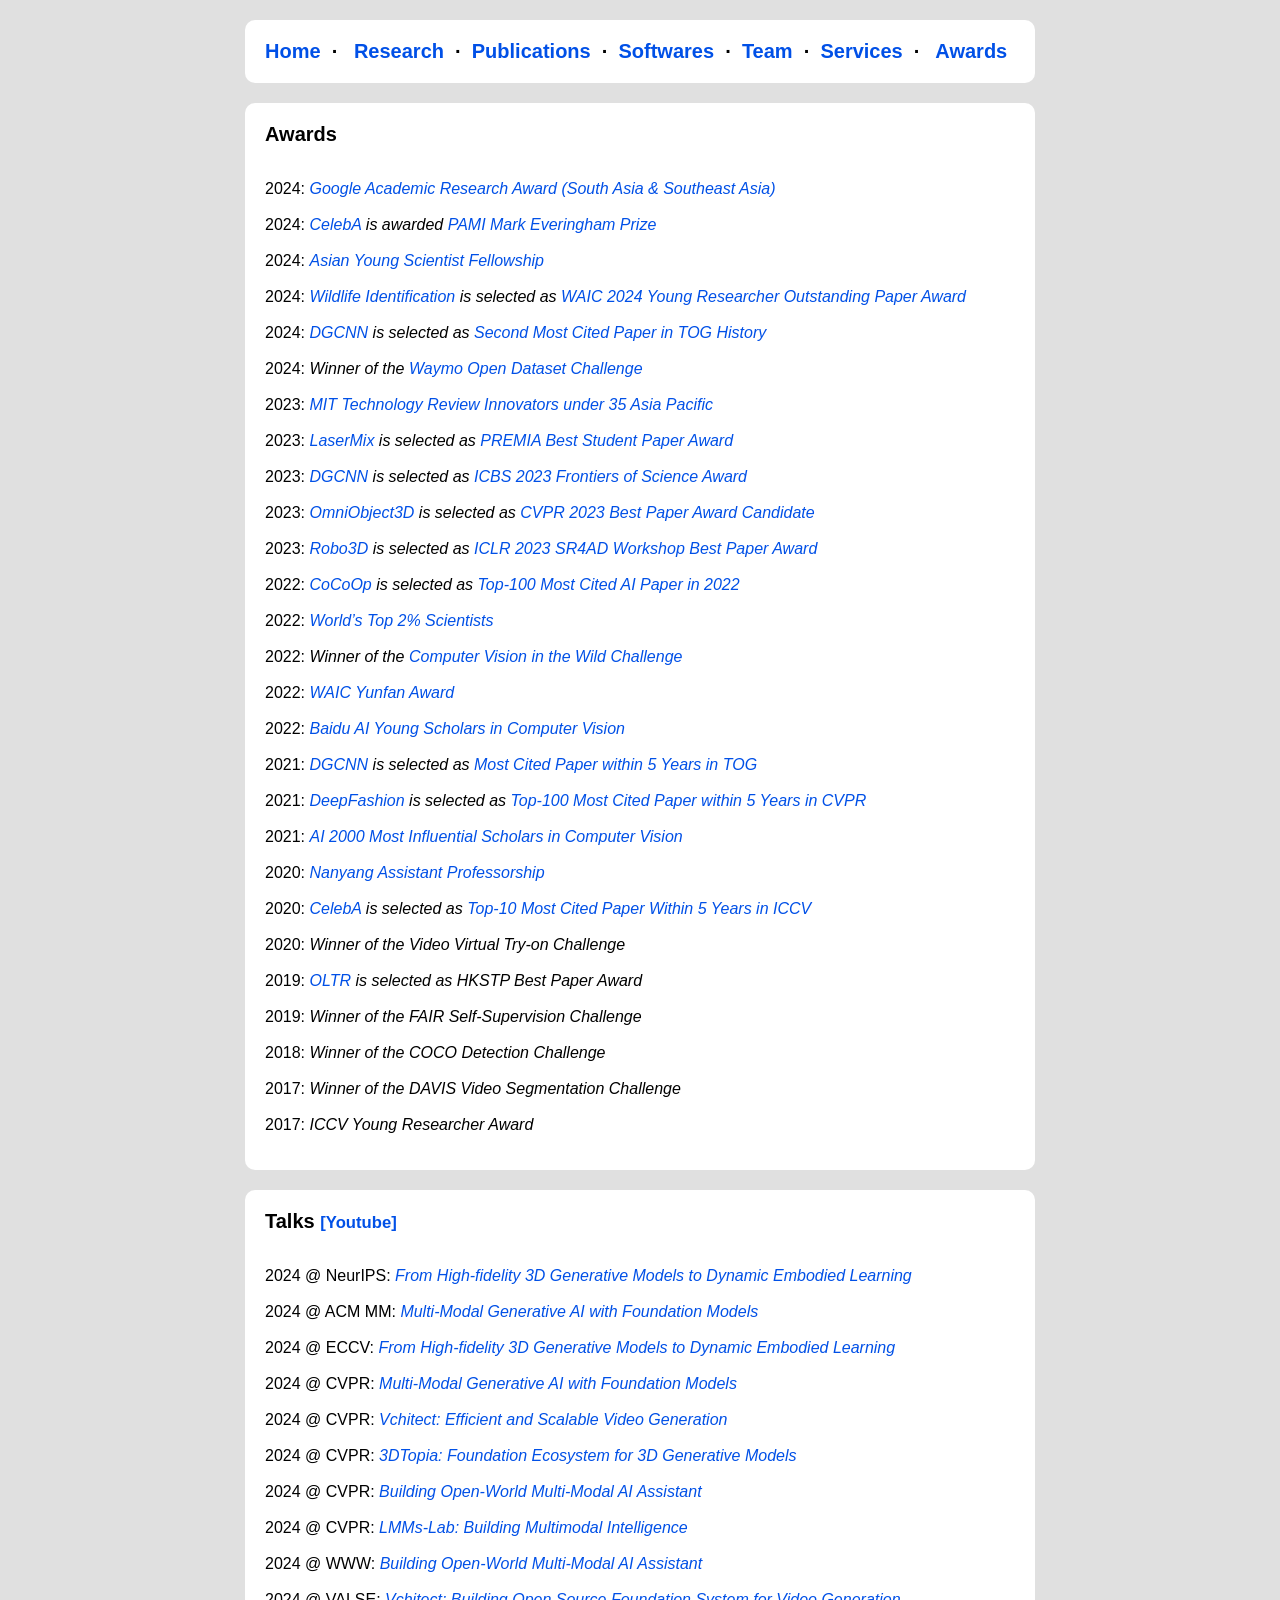
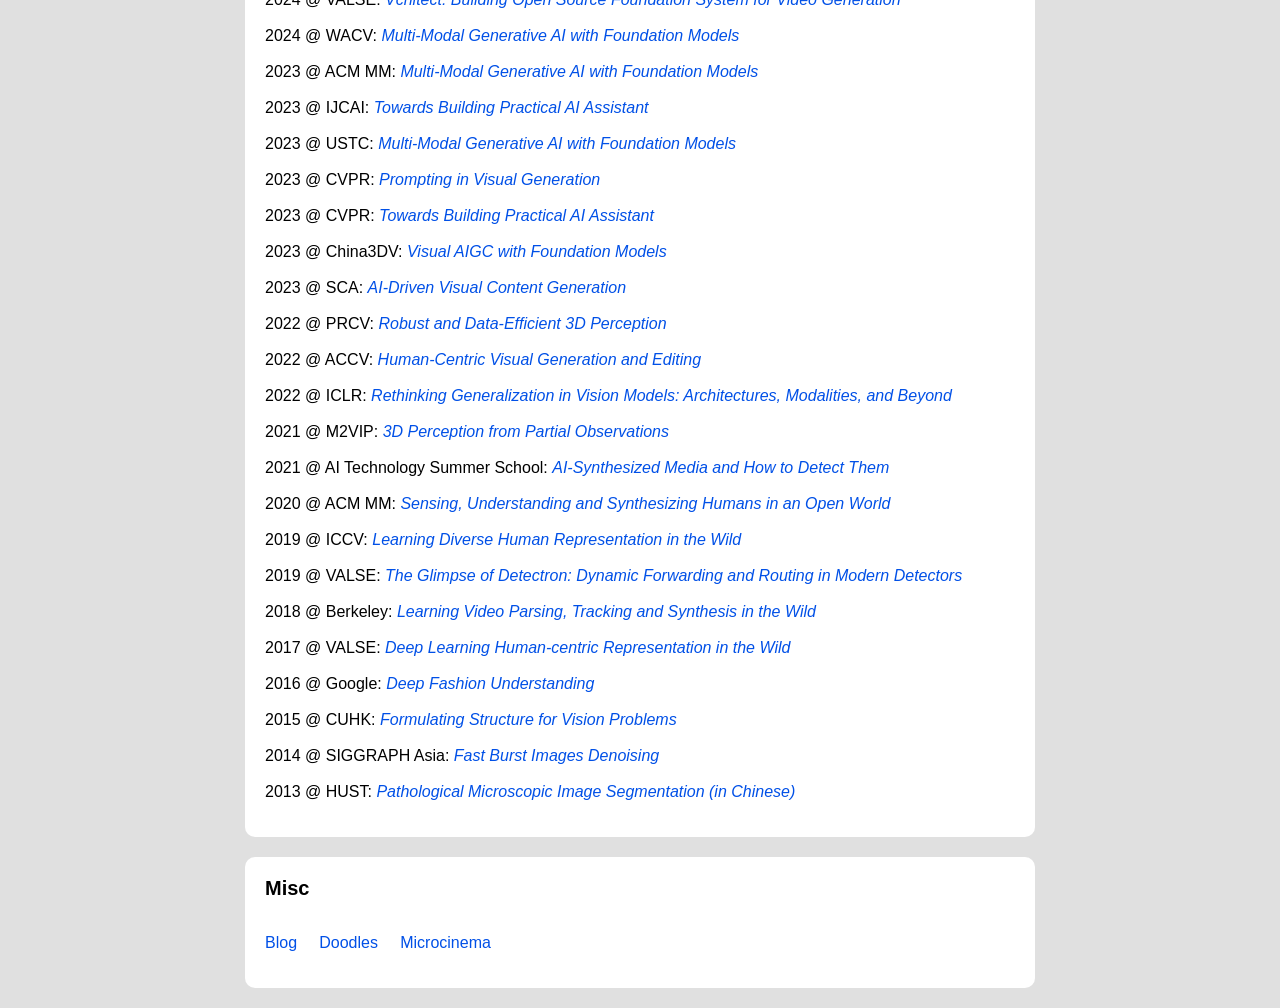
==== awards.html @ c42397a1 "new file added" ====
<!DOCTYPE html PUBLIC "-//W3C//DTD XHTML 1.1//EN" "http://www.w3.org/TR/xhtml11/DTD/xhtml11.dtd">
<html xmlns="http://www.w3.org/1999/xhtml" xml:lang="en"><head><meta http-equiv="Content-Type" content="text/html; charset=UTF-8">

<!-- Meta tags for search engines to crawl -->
<meta name="robots" content="index,follow">
<meta name="keywords" content="Ziwei Liu; 刘子纬; Computer Vision; Deep Learning; Computer Graphics; Multimedia Lab; MMLAB; The Chinese University of Hong Kong; CUHK; UC Berkeley; ICSI; Nanyang Technological University; NTU">
<script src="assets/js/jquery.scrolly.min.js"></script>
<script src="assets/js/jquery.min.js"></script>
<link rel="author" href="https://liuziwei7.github.io/">

    <title>Ziwei Liu - Awards</title>
    <style>

@media screen and (max-device-width: 480px){
  body{
    -webkit-text-size-adjust: none;
  }
}
p { font-size : 16px; }
h1 { font-size : 34px; margin : 0; padding : 0; }
h2 { font-size : 20px; margin : 0; padding : 0; }
h3 { font-size : 18px; margin : 8; padding : 0; }
body { padding : 0; font-family : Arial; font-size : 16px; background-color : rgb(224, 224, 224); }
.title { width : 650px; margin : 20px auto; }
.container { width : 750px; margin : 20px auto; border-radius: 10px;  background-color : #fff; padding : 20px;  clear:both;}
.container_title { width : 750px; margin : 20px auto; border-radius: 10px;  padding : 20px;  clear:both;}
.iframe_video {float: left; margin-right: 30px}
#bio {
    padding-top : 20px;
}
#me { border : 0 solid black; margin-bottom : 50px; border-radius : 10px; }
#sidebar { margin-left : 25px; margin-right : 100px; border : 0 solid black; float : left; margin-bottom : 0;}
a { text-decoration : none; }
a:hover { text-decoration : underline; }
a, a:visited { color : #0050e7; }
.publogo { width: 100 px; margin-right : 20px; float : left; border : 0;}
.publication { clear : left; padding-bottom : 0px; }
.publication p { height : 100px; padding-top : 5px;}
.publication strong a { color : #0000A0; }
.publication .links { position : relative; top : 15px }
.publication .links a { margin-right : 20px; }
.codelogo { margin-right : 10px; float : left; border : 0;}
.code { clear : left; padding-bottom : 10px; vertical-align :middle;} 
.code .download a { display : block; margin : 0 15px; float : left;}
.code strong a { color : #000; }
.external a { margin : 0 10px; }
.external a.first { margin : 0 10px 0 0; }
    </style>
    <script async="" src="./homepage_files/analytics.js"></script>
</head>

<body>

    <div class="container">
        <h2>
            <a href="./index.html">Home</a>&nbsp;&nbsp;&middot;&nbsp;&nbsp;
            <a href="./research.html">Research</a>&nbsp;&nbsp;&middot;&nbsp;
            <a href="./publications.html">Publications</a>&nbsp;&nbsp;&middot;&nbsp;
            <a href="./softwares.html">Softwares</a>&nbsp;&nbsp;&middot;&nbsp;
            <a href="./team.html">Team</a>&nbsp;&nbsp;&middot;&nbsp;
            <a href="./services.html">Services</a>&nbsp;&nbsp;&middot;&nbsp;&nbsp;
            <a href="./awards.html">Awards</a>
        </h2>
    </div>

    <div class="container">
    	<h2>Awards</h2>
    	<div>
    		<p>
    		<br>
            2024: <em><a href="https://research.google/programs-and-events/featured-research-collaborations/south-asia-southeast-asia-awards-recipients/?filtertab=2024">Google Academic Research Award (South Asia & Southeast Asia)</a></em>         
            <br>
            <br>
            2024: <em><a href="http://mmlab.ie.cuhk.edu.hk/projects/CelebA.html">CelebA</a> is awarded <a href="https://tc.computer.org/tcpami/awards/pami-mark-everingham-prize/">PAMI Mark Everingham Prize</a></em>         
            <br>
            <br>
            2024: <em><a href="https://www.aysfellowship.org/math-cs-fellows/ziweiliu-2024">Asian Young Scientist Fellowship</a></em>         
            <br>
            <br>  
            2024: <em><a href="https://www.nature.com/articles/s42256-021-00393-0">Wildlife Identification</a> is selected as <a href="https://sheitc.sh.gov.cn/zxxx/20240618/23f50b2ba3d0422daf775915f43dfa61.html">WAIC 2024 Young Researcher Outstanding Paper Award</a></em>
            <br>
            <br>
            2024: <em><a href="https://liuziwei7.github.io/projects/DGCNN">DGCNN</a> is selected as <a href="https://dl.acm.org/journal/tog">Second Most Cited Paper in TOG History</a></em>
            <br>
            <br>
            2024: <em>Winner of the <a href="https://waymo.com/open/challenges/">Waymo Open Dataset Challenge</a></em>
            <br>
            <br>
            2023: <em><a href="https://www.innovatorsunder35.com/the-list/ziwei-liu/">MIT Technology Review Innovators under 35 Asia Pacific</a></em>         
            <br>
            <br>  
            2023: <em><a href="https://ldkong.com/LaserMix">LaserMix</a> is selected as <a href="http://www.premiasg.org/for-members/premia-best-student-paper-awards/">PREMIA Best Student Paper Award</a></em>
            <br>
            <br>
            2023: <em><a href="https://liuziwei7.github.io/projects/DGCNN">DGCNN</a> is selected as <a href="https://www.icbs.cn/en/web/index/18009_1581229__">ICBS 2023 Frontiers of Science Award</a></em>
            <br>
            <br>
            2023: <em><a href="https://omniobject3d.github.io/">OmniObject3D</a> is selected as <a href="https://cvpr2023.thecvf.com/Conferences/2023/AcceptedPapers">CVPR 2023 Best Paper Award Candidate</a></em>
            <br>
            <br>
            2023: <em><a href="https://ldkong.com/Robo3D">Robo3D</a> is selected as <a href="https://opendrivelab.com/sr4ad/iclr23">ICLR 2023 SR4AD Workshop Best Paper Award</a></em>
            <br>
            <br>
            2022: <em><a href="https://github.com/KaiyangZhou/CoOp">CoCoOp</a> is selected as <a href="https://www.zeta-alpha.com/post/must-read-the-100-most-cited-ai-papers-in-2022">Top-100 Most Cited AI Paper in 2022</a></em>
            <br>
            <br>
            2022: <em><a href="https://elsevier.digitalcommonsdata.com/datasets/btchxktzyw">World’s Top 2% Scientists</a></em>         
            <br>
            <br>
            2022: <em>Winner of the <a href="https://computer-vision-in-the-wild.github.io/eccv-2022/">Computer Vision in the Wild Challenge</a></em>         
            <br>
            <br>
            2022: <em><a href="https://www.jiqizhixin.com/articles/2022-09-07-6">WAIC Yunfan Award</a></em>         
            <br>
            <br>
            2022: <em><a href="https://xueshu.baidu.com/usercenter/index/aischolar2022">Baidu AI Young Scholars in Computer Vision</a></em>         
            <br>
            <br>
            2021: <em><a href="https://liuziwei7.github.io/projects/DGCNN">DGCNN</a> is selected as <a href="https://scholar.google.com/citations?&view_op=list_hcore&venue=eq0ghEO5jswJ.2021">Most Cited Paper within 5 Years in TOG</a></em>
            <br>
            <br>
            2021: <em><a href="http://mmlab.ie.cuhk.edu.hk/projects/DeepFashion.html">DeepFashion</a> is selected as <a href="https://scholar.google.com/citations?view_op=list_hcore&venue=FXe-a9w0eycJ.2021&cstart=80">Top-100 Most Cited Paper within 5 Years in CVPR</a></em>
            <br>
            <br>
			2021: <em><a href="https://www.aminer.org/ai2000/cv">AI 2000 Most Influential Scholars in Computer Vision</a></em>         
			<br>
            <br>  
            2020: <em><a href="https://www.ntu.edu.sg/engineering/aboutus/ourpeople/research-talent-development/nanyang-assistant-professorship-(nap)">Nanyang Assistant Professorship</a></em>
            <br>
            <br>
			2020: <em><a href="https://mmlab.ie.cuhk.edu.hk/projects/CelebA.html">CelebA</a> is selected as <a href="https://scholar.google.com/citations?&view_op=list_hcore&venue=uDnJSYNMB80J.2020">Top-10 Most Cited Paper Within 5 Years in ICCV</a></em>
			<br>
            <br>
			2020: <em>Winner of the Video Virtual Try-on Challenge</em>
			<br>
            <br>
 			2019: <em><a href="https://liuziwei7.github.io/projects/LongTail.html">OLTR</a> is selected as HKSTP Best Paper Award</em>
 			<br>
            <br>
			2019: <em>Winner of the FAIR Self-Supervision Challenge</em>
			<br>
            <br>
 			2018: <em>Winner of the COCO Detection Challenge</em>
 			<br>
            <br>
 			2017: <em>Winner of the DAVIS Video Segmentation Challenge</em>
 			<br>
            <br>
			2017: <em>ICCV Young Researcher Award</em>
   			</p>
    	</div>
    </div>

    <div class="container">
        <h2>Talks <small><a href="https://www.youtube.com/channel/UCRg_2TVVQc7PgFlXzKXhbTg">[Youtube]</a></small> </h2>
        <div>
            <p>
            <br>
            2024 @ NeurIPS: <em><a href="./papers/3dsimulator_slides.pdf">From High-fidelity 3D Generative Models to Dynamic Embodied Learning</a></em>
            <br>
            <br>
            2024 @ ACM MM: <em><a href="./papers/genai2024_slides.pdf">Multi-Modal Generative AI with Foundation Models</a></em>
            <br>
            <br>
            2024 @ ECCV: <em><a href="./papers/3dsimulator_slides.pdf">From High-fidelity 3D Generative Models to Dynamic Embodied Learning</a></em>
            <br>
            <br>
            2024 @ CVPR: <em><a href="./papers/genai2024_slides.pdf">Multi-Modal Generative AI with Foundation Models</a></em>
            <br>
            <br>
            2024 @ CVPR: <em><a href="./papers/vchitect_slides.pdf">Vchitect: Efficient and Scalable Video Generation</a></em>
            <br>
            <br>
            2024 @ CVPR: <em><a href="./papers/3dtopia_slides.pdf">3DTopia: Foundation Ecosystem for 3D Generative Models</a></em>
            <br>
            <br>
            2024 @ CVPR: <em><a href="./papers/aiassistant_slides.pdf">Building Open-World Multi-Modal AI Assistant</a></em>
            <br>
            <br>
            2024 @ CVPR: <em><a href="./papers/lmmslab_slides.pdf">LMMs-Lab: Building Multimodal Intelligence</a></em>
            <br>
            <br>
            2024 @ WWW: <em><a href="./papers/aiassistant_slides.pdf">Building Open-World Multi-Modal AI Assistant</a></em>
            <br>
            <br>
            2024 @ VALSE: <em><a href="./papers/vchitect_slides.pdf">Vchitect: Building Open Source Foundation System for Video Generation</a></em>
            <br>
            <br>
            2024 @ WACV: <em><a href="./papers/genai_slides.pdf">Multi-Modal Generative AI with Foundation Models</a></em>
            <br>
            <br>
            2023 @ ACM MM: <em><a href="./papers/genai_slides.pdf">Multi-Modal Generative AI with Foundation Models</a></em>
            <br>
            <br>
            2023 @ IJCAI: <em><a href="./papers/aiassistant_slides.pdf">Towards Building Practical AI Assistant</a></em>
            <br>
            <br>
            2023 @ USTC: <em><a href="./papers/multimodalai_slides.pdf">Multi-Modal Generative AI with Foundation Models</a></em>
            <br>
            <br>
            2023 @ CVPR: <em><a href="./papers/prompting_slides.pdf">Prompting in Visual Generation</a></em>
            <br>
            <br>
            2023 @ CVPR: <em><a href="./papers/aiassistant_slides.pdf">Towards Building Practical AI Assistant</a></em>
            <br>
            <br>
            2023 @ China3DV: <em><a href="./papers/visualaigc_slides.pdf">Visual AIGC with Foundation Models</a></em>
            <br>
            <br>
            2023 @ SCA: <em><a href="./papers/aigc_slides.pdf">AI-Driven Visual Content Generation</a></em>
            <br>
            <br>
            2022 @ PRCV: <em><a href="./papers/robust3d_slides.pdf">Robust and Data-Efficient 3D Perception</a></em>
            <br>
            <br>
            2022 @ ACCV: <em><a href="./papers/visualediting_slides.pdf">Human-Centric Visual Generation and Editing</a></em>
            <br>
            <br>
            2022 @ ICLR: <em><a href="./papers/rethinkinggeneralization_slides.pdf">Rethinking Generalization in Vision Models: Architectures, Modalities, and Beyond</a></em>
            <br>
            <br>
            2021 @ M2VIP: <em><a href="./papers/3dperception_slides.pdf">3D Perception from Partial Observations</a></em>
            <br>
            <br>
            2021 @ AI Technology Summer School: <em><a href="./papers/aimedia_slides.pdf">AI-Synthesized Media and How to Detect Them</a></em>
            <br>
            <br>
            2020 @ ACM MM: <em><a href="./papers/openworldhuman_slides.pdf">Sensing, Understanding and Synthesizing Humans in an Open World</a></em>
            <br>
            <br>
            2019 @ ICCV: <em><a href="./papers/diversehuman_slides.pdf">Learning Diverse Human Representation in the Wild</a></em>
            <br>
            <br>
            2019 @ VALSE: <em><a href="./papers/glimpseofdetectron_slides.pdf">The Glimpse of Detectron: Dynamic Forwarding and Routing in Modern Detectors</a></em>
            <br>
            <br>
            2018 @ Berkeley: <em><a href="./papers/videoparsing_slides.pdf">Learning Video Parsing, Tracking and Synthesis in the Wild</a></em>
            <br>
            <br>
            2017 @ VALSE: <em><a href="./papers/humancentric_slides.pdf">Deep Learning Human-centric Representation in the Wild</a></em>
            <br>
            <br>
            <!-- <iframe width="320" height="200" src="https://www.youtube.com/embed/kOLLnJgFFkk" frameborder="0" allowfullscreen></iframe>
            <br>
            <br> -->
            2016 @ Google: <em><a href="./papers/deepfashion_slides.pdf">Deep Fashion Understanding</a></em>
            <br>
            <br>
            2015 @ CUHK: <em><a href="./papers/visualstructures_slides.pdf">Formulating Structure for Vision Problems</a></em>
            <br>
            <br>
            2014 @ SIGGRAPH Asia: <em><a href="./papers/burstdenoising_slides.pdf">Fast Burst Images Denoising</a></em>
            <br>
            <br>
            2013 @ HUST: <em><a href="./papers/microscopicimageseg_slides.pdf">Pathological Microscopic Image Segmentation (in Chinese)</a></em>
            </p>
        </div>
    </div>

    <div class="container">
        <h2>Misc</h2>
    	<div>
    		<p>
    		<br>
    		<span class="links">
                <a href="https://blindsights.blogspot.com/">Blog</a>
                &nbsp;&nbsp;&nbsp;
                <a href="https://goo.gl/photos/CE8chhuJwTAcZqtL7">Doodles</a>
                &nbsp;&nbsp;&nbsp;
                <a href="https://www.youtube.com/playlist?list=PLua4XbbBXzFciVTrYVhZB3Kt7-ZERzzXp">Microcinema</a>
            </span>
   			</p>
    	</div>
    </div>

</body></html>
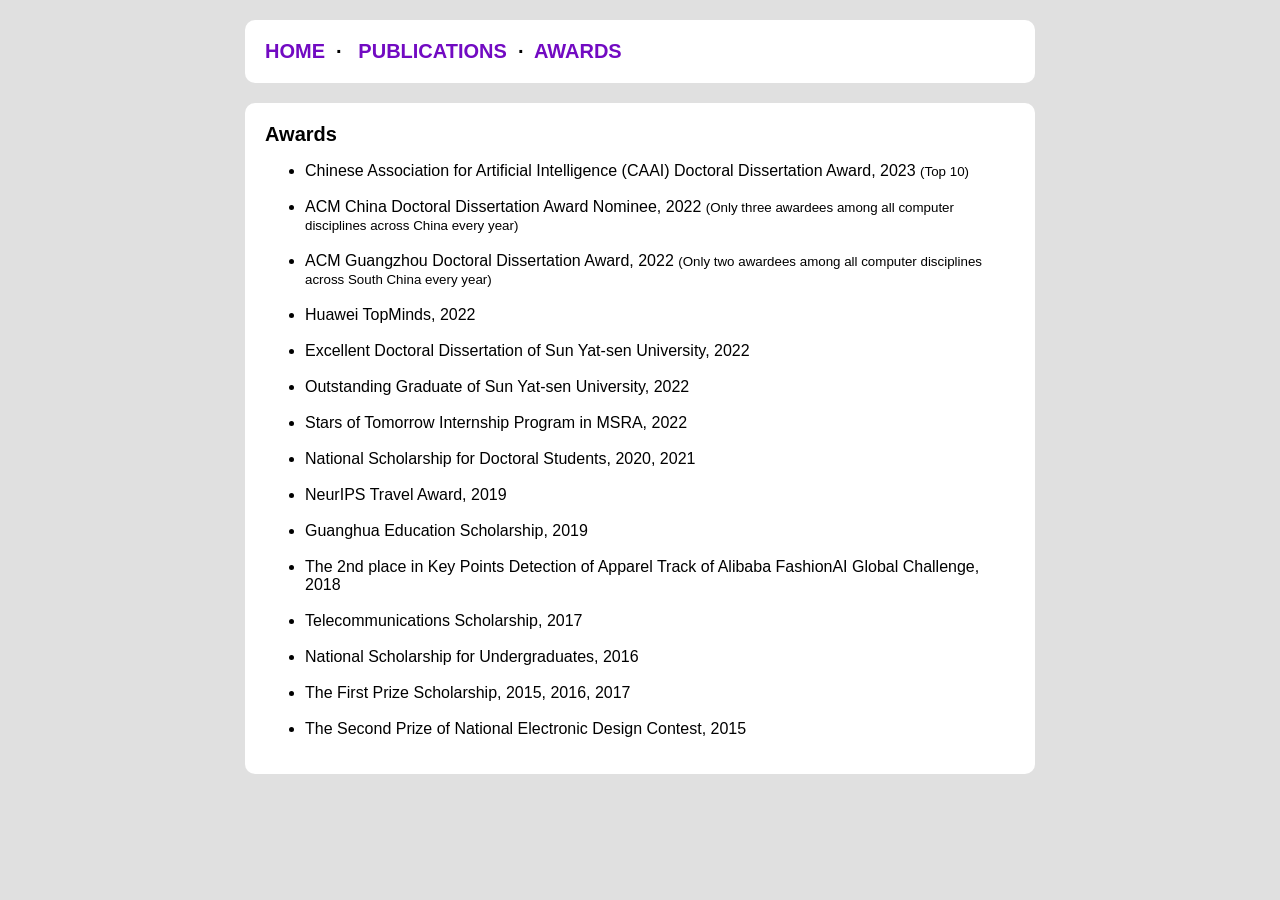
==== commit 2af2c919: "new test" ====
--- a/awards.html
+++ b/awards.html
@@ -3,12 +3,12 @@
 
 <!-- Meta tags for search engines to crawl -->
 <meta name="robots" content="index,follow">
-<meta name="keywords" content="Ziwei Liu; 刘子纬; Computer Vision; Deep Learning; Computer Graphics; Multimedia Lab; MMLAB; The Chinese University of Hong Kong; CUHK; UC Berkeley; ICSI; Nanyang Technological University; NTU">
+<meta name="keywords" content="Weijiang Yu; 余伟江; Computer Vision; Deep Learning; AI for Science; HPC; Multimodal Reasoning; Computer Graphics; Sun Yat-sen University; SYSU; South China Normal University; SCNU; KAUST; CMU; Huawei; Computer Science; 计算机">
 <script src="assets/js/jquery.scrolly.min.js"></script>
 <script src="assets/js/jquery.min.js"></script>
-<link rel="author" href="https://liuziwei7.github.io/">
-
-    <title>Ziwei Liu - Awards</title>
+<link rel="author" href="https://yuweijiang.github.io/">
+
+    <title>Weijiang Yu - Awards</title>
     <style>
 
 @media screen and (max-device-width: 480px){
@@ -32,7 +32,7 @@
 #sidebar { margin-left : 25px; margin-right : 100px; border : 0 solid black; float : left; margin-bottom : 0;}
 a { text-decoration : none; }
 a:hover { text-decoration : underline; }
-a, a:visited { color : #0050e7; }
+a, a:visited { color : #720ac2; }
 .publogo { width: 100 px; margin-right : 20px; float : left; border : 0;}
 .publication { clear : left; padding-bottom : 0px; }
 .publication p { height : 100px; padding-top : 5px;}
@@ -53,13 +53,9 @@
 
     <div class="container">
         <h2>
-            <a href="./index.html">Home</a>&nbsp;&nbsp;&middot;&nbsp;&nbsp;
-            <a href="./research.html">Research</a>&nbsp;&nbsp;&middot;&nbsp;
-            <a href="./publications.html">Publications</a>&nbsp;&nbsp;&middot;&nbsp;
-            <a href="./softwares.html">Softwares</a>&nbsp;&nbsp;&middot;&nbsp;
-            <a href="./team.html">Team</a>&nbsp;&nbsp;&middot;&nbsp;
-            <a href="./services.html">Services</a>&nbsp;&nbsp;&middot;&nbsp;&nbsp;
-            <a href="./awards.html">Awards</a>
+            <a href="./index.html">HOME</a>&nbsp;&nbsp;&middot;&nbsp;&nbsp;
+            <a href="./publications.html">PUBLICATIONS</a>&nbsp;&nbsp;&middot;&nbsp;
+            <a href="./awards.html">AWARDS</a>
         </h2>
     </div>
 
@@ -67,92 +63,73 @@
     	<h2>Awards</h2>
     	<div>
     		<p>
-    		<br>
-            2024: <em><a href="https://research.google/programs-and-events/featured-research-collaborations/south-asia-southeast-asia-awards-recipients/?filtertab=2024">Google Academic Research Award (South Asia & Southeast Asia)</a></em>         
-            <br>
-            <br>
-            2024: <em><a href="http://mmlab.ie.cuhk.edu.hk/projects/CelebA.html">CelebA</a> is awarded <a href="https://tc.computer.org/tcpami/awards/pami-mark-everingham-prize/">PAMI Mark Everingham Prize</a></em>         
-            <br>
-            <br>
-            2024: <em><a href="https://www.aysfellowship.org/math-cs-fellows/ziweiliu-2024">Asian Young Scientist Fellowship</a></em>         
-            <br>
-            <br>  
-            2024: <em><a href="https://www.nature.com/articles/s42256-021-00393-0">Wildlife Identification</a> is selected as <a href="https://sheitc.sh.gov.cn/zxxx/20240618/23f50b2ba3d0422daf775915f43dfa61.html">WAIC 2024 Young Researcher Outstanding Paper Award</a></em>
-            <br>
-            <br>
-            2024: <em><a href="https://liuziwei7.github.io/projects/DGCNN">DGCNN</a> is selected as <a href="https://dl.acm.org/journal/tog">Second Most Cited Paper in TOG History</a></em>
-            <br>
-            <br>
-            2024: <em>Winner of the <a href="https://waymo.com/open/challenges/">Waymo Open Dataset Challenge</a></em>
-            <br>
-            <br>
-            2023: <em><a href="https://www.innovatorsunder35.com/the-list/ziwei-liu/">MIT Technology Review Innovators under 35 Asia Pacific</a></em>         
-            <br>
-            <br>  
-            2023: <em><a href="https://ldkong.com/LaserMix">LaserMix</a> is selected as <a href="http://www.premiasg.org/for-members/premia-best-student-paper-awards/">PREMIA Best Student Paper Award</a></em>
-            <br>
-            <br>
-            2023: <em><a href="https://liuziwei7.github.io/projects/DGCNN">DGCNN</a> is selected as <a href="https://www.icbs.cn/en/web/index/18009_1581229__">ICBS 2023 Frontiers of Science Award</a></em>
-            <br>
-            <br>
-            2023: <em><a href="https://omniobject3d.github.io/">OmniObject3D</a> is selected as <a href="https://cvpr2023.thecvf.com/Conferences/2023/AcceptedPapers">CVPR 2023 Best Paper Award Candidate</a></em>
-            <br>
-            <br>
-            2023: <em><a href="https://ldkong.com/Robo3D">Robo3D</a> is selected as <a href="https://opendrivelab.com/sr4ad/iclr23">ICLR 2023 SR4AD Workshop Best Paper Award</a></em>
-            <br>
-            <br>
-            2022: <em><a href="https://github.com/KaiyangZhou/CoOp">CoCoOp</a> is selected as <a href="https://www.zeta-alpha.com/post/must-read-the-100-most-cited-ai-papers-in-2022">Top-100 Most Cited AI Paper in 2022</a></em>
-            <br>
-            <br>
-            2022: <em><a href="https://elsevier.digitalcommonsdata.com/datasets/btchxktzyw">World’s Top 2% Scientists</a></em>         
-            <br>
-            <br>
-            2022: <em>Winner of the <a href="https://computer-vision-in-the-wild.github.io/eccv-2022/">Computer Vision in the Wild Challenge</a></em>         
-            <br>
-            <br>
-            2022: <em><a href="https://www.jiqizhixin.com/articles/2022-09-07-6">WAIC Yunfan Award</a></em>         
-            <br>
-            <br>
-            2022: <em><a href="https://xueshu.baidu.com/usercenter/index/aischolar2022">Baidu AI Young Scholars in Computer Vision</a></em>         
-            <br>
-            <br>
-            2021: <em><a href="https://liuziwei7.github.io/projects/DGCNN">DGCNN</a> is selected as <a href="https://scholar.google.com/citations?&view_op=list_hcore&venue=eq0ghEO5jswJ.2021">Most Cited Paper within 5 Years in TOG</a></em>
-            <br>
-            <br>
-            2021: <em><a href="http://mmlab.ie.cuhk.edu.hk/projects/DeepFashion.html">DeepFashion</a> is selected as <a href="https://scholar.google.com/citations?view_op=list_hcore&venue=FXe-a9w0eycJ.2021&cstart=80">Top-100 Most Cited Paper within 5 Years in CVPR</a></em>
-            <br>
-            <br>
-			2021: <em><a href="https://www.aminer.org/ai2000/cv">AI 2000 Most Influential Scholars in Computer Vision</a></em>         
-			<br>
-            <br>  
-            2020: <em><a href="https://www.ntu.edu.sg/engineering/aboutus/ourpeople/research-talent-development/nanyang-assistant-professorship-(nap)">Nanyang Assistant Professorship</a></em>
-            <br>
-            <br>
-			2020: <em><a href="https://mmlab.ie.cuhk.edu.hk/projects/CelebA.html">CelebA</a> is selected as <a href="https://scholar.google.com/citations?&view_op=list_hcore&venue=uDnJSYNMB80J.2020">Top-10 Most Cited Paper Within 5 Years in ICCV</a></em>
-			<br>
-            <br>
-			2020: <em>Winner of the Video Virtual Try-on Challenge</em>
-			<br>
-            <br>
- 			2019: <em><a href="https://liuziwei7.github.io/projects/LongTail.html">OLTR</a> is selected as HKSTP Best Paper Award</em>
- 			<br>
-            <br>
-			2019: <em>Winner of the FAIR Self-Supervision Challenge</em>
-			<br>
-            <br>
- 			2018: <em>Winner of the COCO Detection Challenge</em>
- 			<br>
-            <br>
- 			2017: <em>Winner of the DAVIS Video Segmentation Challenge</em>
- 			<br>
-            <br>
-			2017: <em>ICCV Young Researcher Award</em>
+            <ul>
+                <li>
+                    <a href="./homepage_files/2023年度吴文俊人工智能科学技术奖授奖名单.pdf", style="color: #000;">Chinese Association for Artificial Intelligence (CAAI) Doctoral Dissertation Award, 2023 <small>(Top 10)</small></a>
+                </li>
+                <br>
+                <li>
+                    <a href="https://www.acmturc.com/2023/cn/doctoral_thesis_award.html", style="color: #000;">ACM China Doctoral Dissertation Award Nominee, 2022 <small>(Only three awardees among all computer disciplines across China every year)</small></a>
+                </li>
+                <br>
+                <li>
+                    <a href="https://www.scholat.com/vpost.html?pid=199904", style="color: #000;">ACM Guangzhou Doctoral Dissertation Award, 2022 <small>(Only two awardees among all computer disciplines across South China every year)</small></a>
+                </li>
+                <br>
+                <li>
+                    Huawei TopMinds, 2022
+                </li>
+                <br>
+                <li>
+                    Excellent Doctoral Dissertation of Sun Yat-sen University, 2022
+                </li>
+                <br>
+                <li>
+                    Outstanding Graduate of Sun Yat-sen University, 2022
+                </li>
+                <br>
+                <li>
+                    Stars of Tomorrow Internship Program in MSRA, 2022
+                </li>
+                <br>
+                <li>
+                    National Scholarship for Doctoral Students, 2020, 2021
+                </li>
+                <br>
+                <li>
+                    NeurIPS Travel Award, 2019
+                </li>
+                <br>
+                <li>
+                    Guanghua Education Scholarship, 2019
+                </li>
+                <br>
+                <li>
+                    The 2nd place in Key Points Detection of Apparel Track of Alibaba FashionAI Global Challenge, 2018
+                </li>
+                <br>
+                <li>
+                    <a href="https://edu.youth.cn/jyzx/jyxw/201709/t20170916_10725467.htm", style="color: #000;">Telecommunications Scholarship, 2017</a>
+                </li>
+                <br>
+                <li>
+                    National Scholarship for Undergraduates, 2016
+                </li>
+                <br>
+                <li>
+                    The First Prize Scholarship, 2015, 2016, 2017
+                </li>
+                <br>
+                <li>
+                    <a href="https://www.dianyuan.com/upload/community/2015/09/06/1441522356-37622.pdf", style="color: #000;">The Second Prize of National Electronic Design Contest, 2015</a>
+                </li>
+            </ul>
    			</p>
     	</div>
     </div>
 
-    <div class="container">
-        <h2>Talks <small><a href="https://www.youtube.com/channel/UCRg_2TVVQc7PgFlXzKXhbTg">[Youtube]</a></small> </h2>
+    <!-- <div class="container">
+        <h2>Talks <small><a href="">[Youtube]</a></small> </h2>
         <div>
             <p>
             <br>
@@ -240,9 +217,6 @@
             2017 @ VALSE: <em><a href="./papers/humancentric_slides.pdf">Deep Learning Human-centric Representation in the Wild</a></em>
             <br>
             <br>
-            <!-- <iframe width="320" height="200" src="https://www.youtube.com/embed/kOLLnJgFFkk" frameborder="0" allowfullscreen></iframe>
-            <br>
-            <br> -->
             2016 @ Google: <em><a href="./papers/deepfashion_slides.pdf">Deep Fashion Understanding</a></em>
             <br>
             <br>
@@ -255,9 +229,9 @@
             2013 @ HUST: <em><a href="./papers/microscopicimageseg_slides.pdf">Pathological Microscopic Image Segmentation (in Chinese)</a></em>
             </p>
         </div>
-    </div>
-
-    <div class="container">
+    </div> -->
+
+    <!-- <div class="container">
         <h2>Misc</h2>
     	<div>
     		<p>
@@ -271,6 +245,6 @@
             </span>
    			</p>
     	</div>
-    </div>
+    </div> -->
 
 </body></html>
